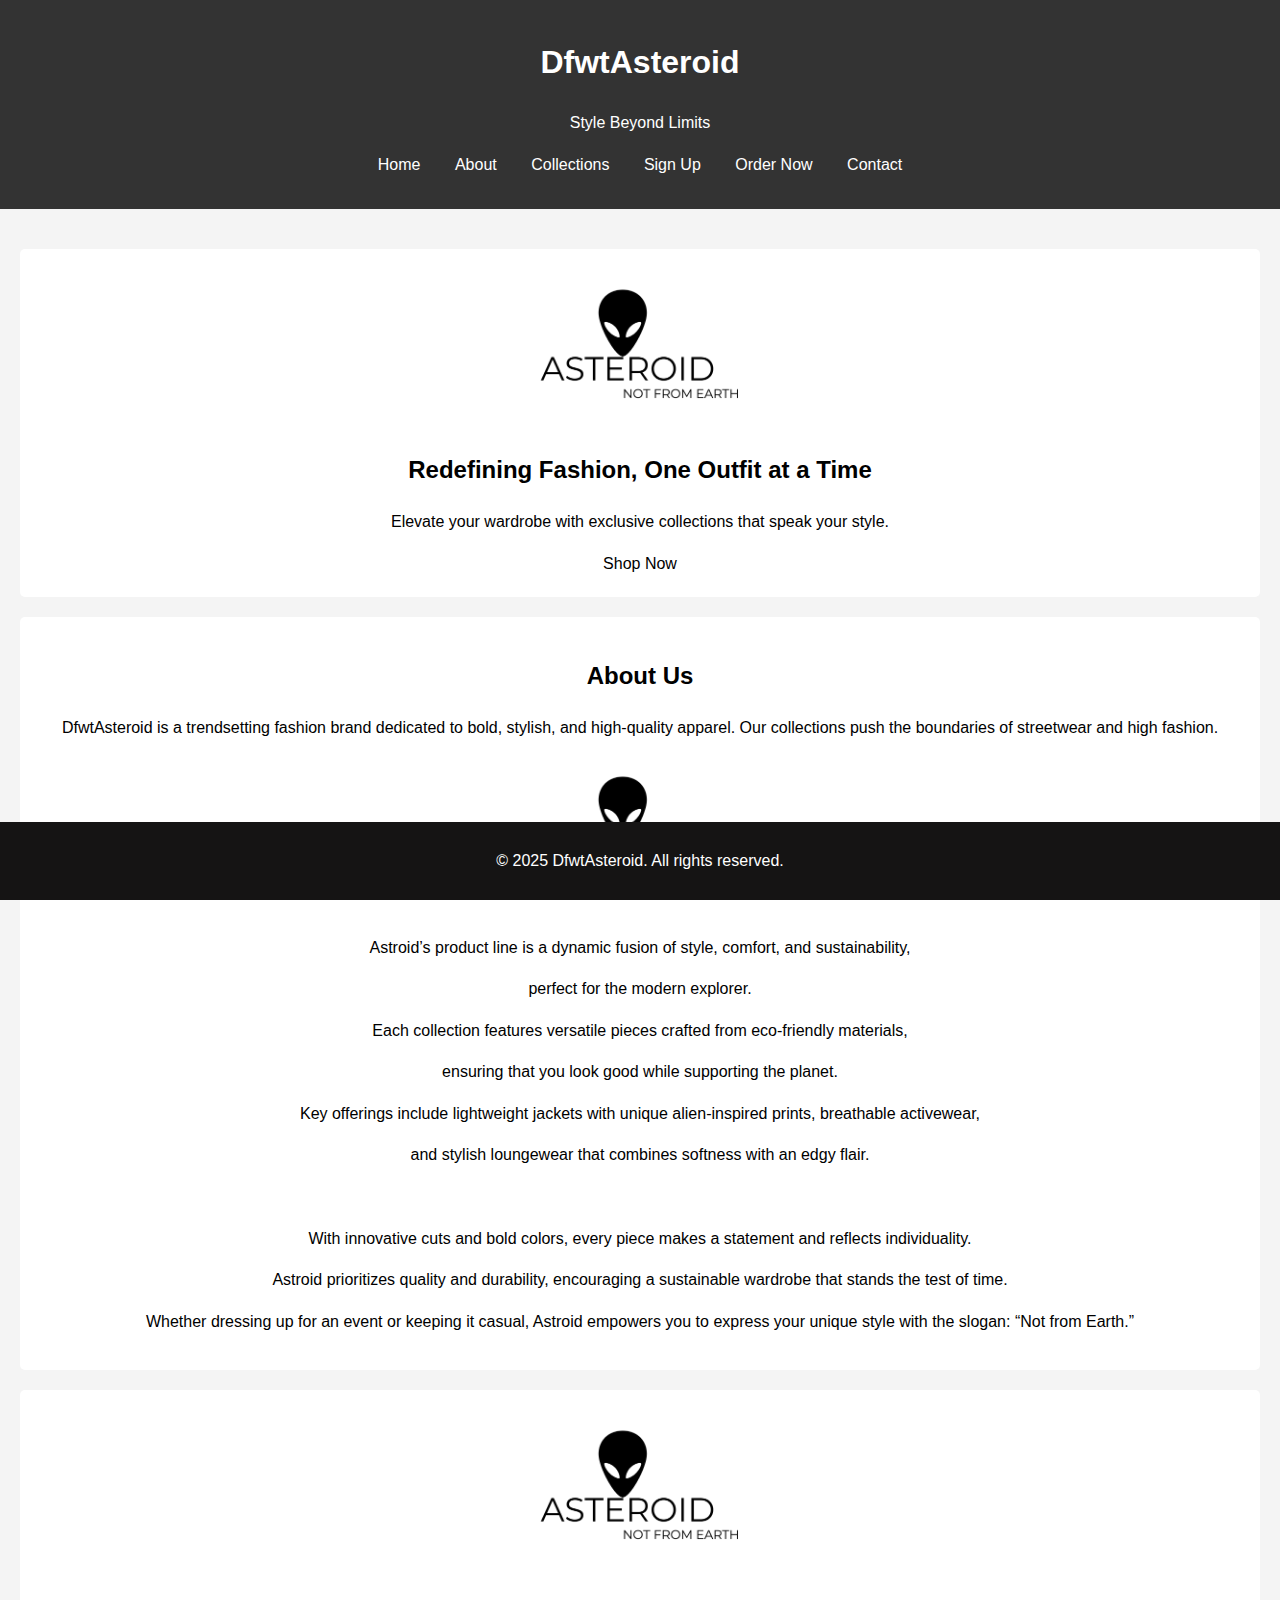
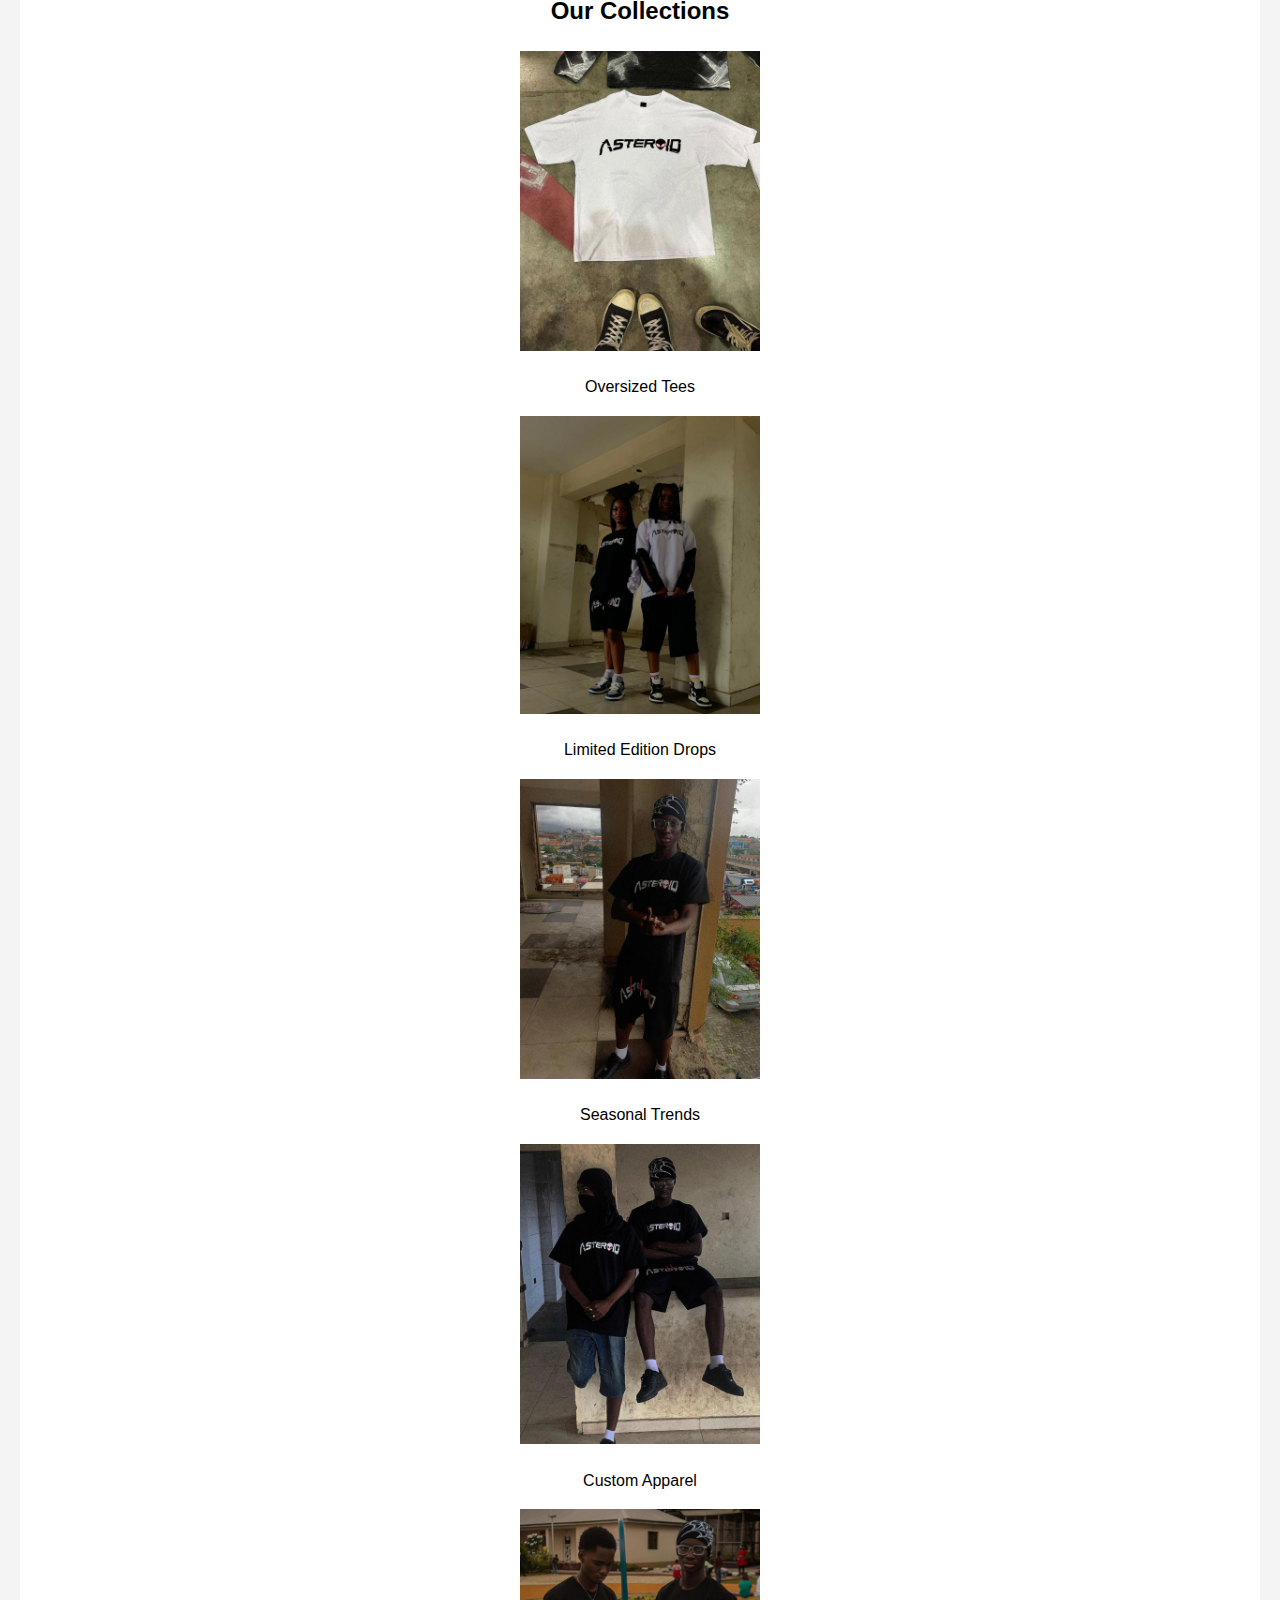
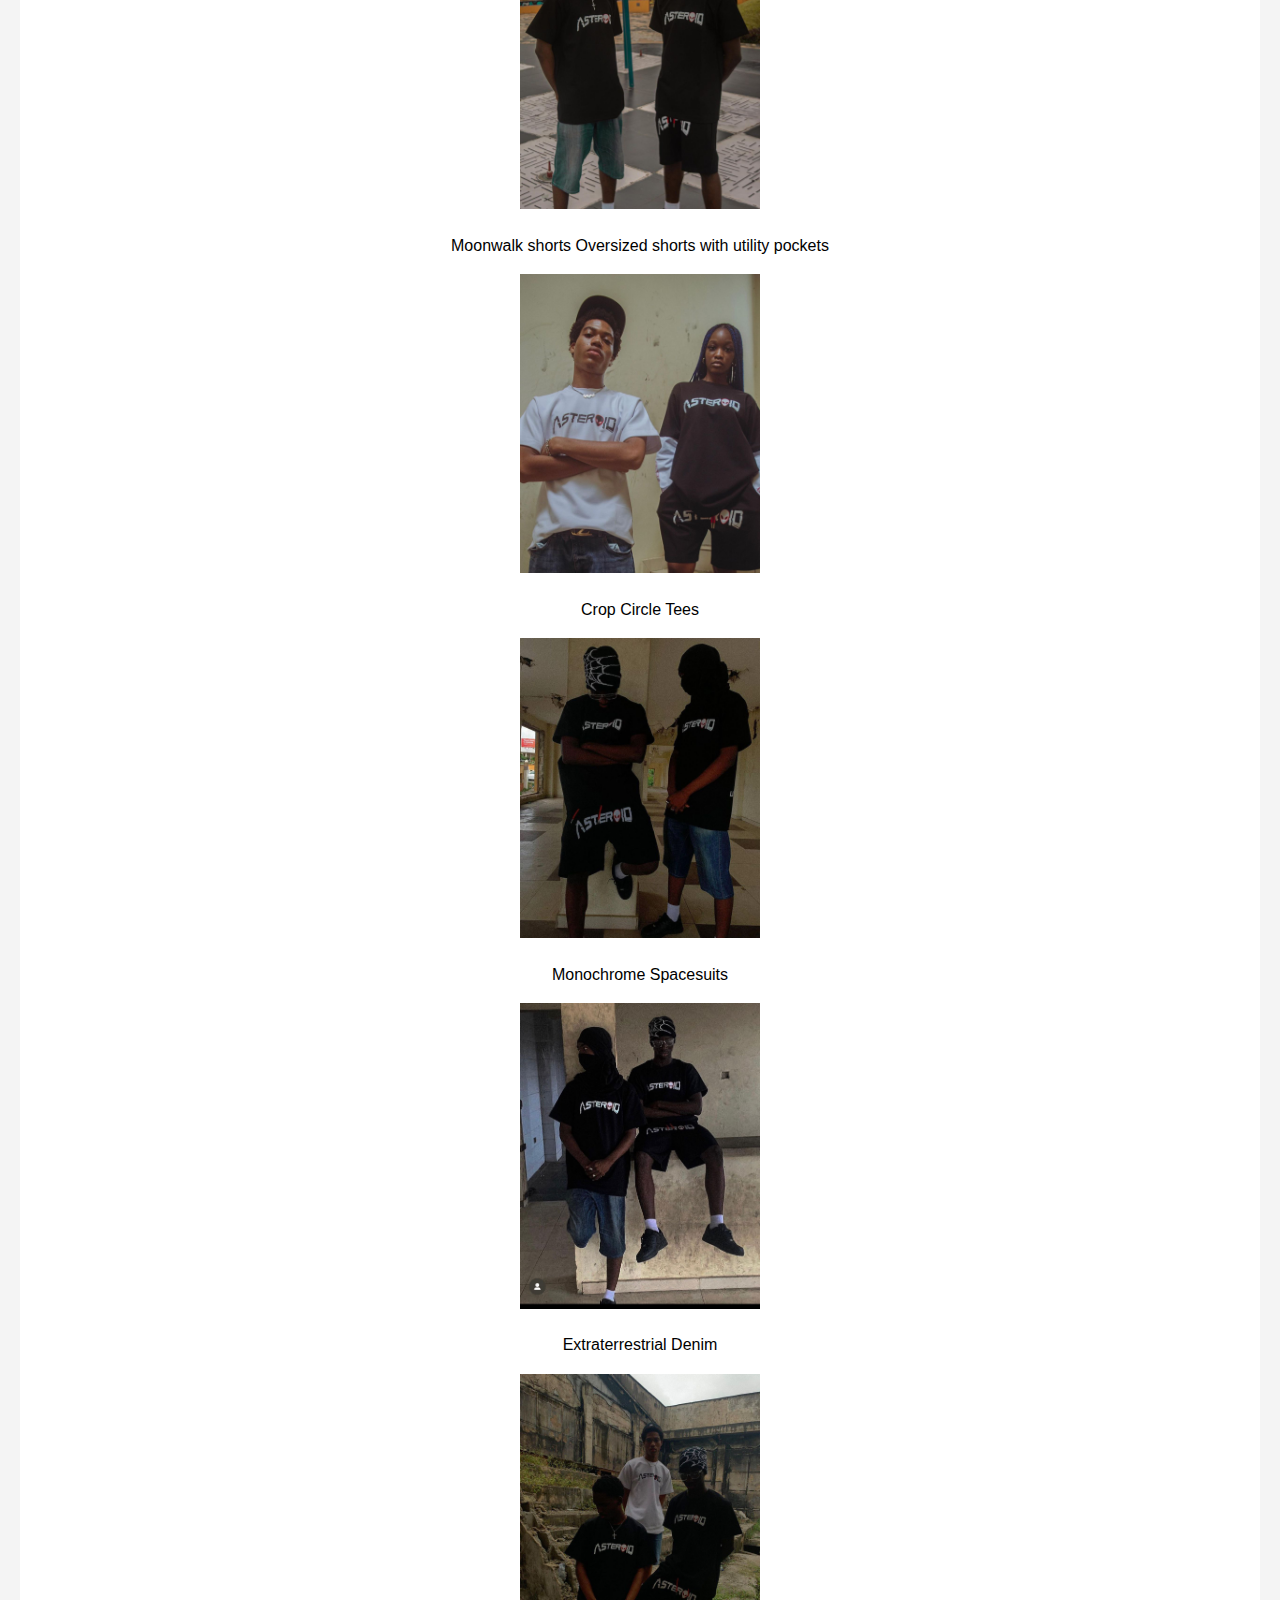
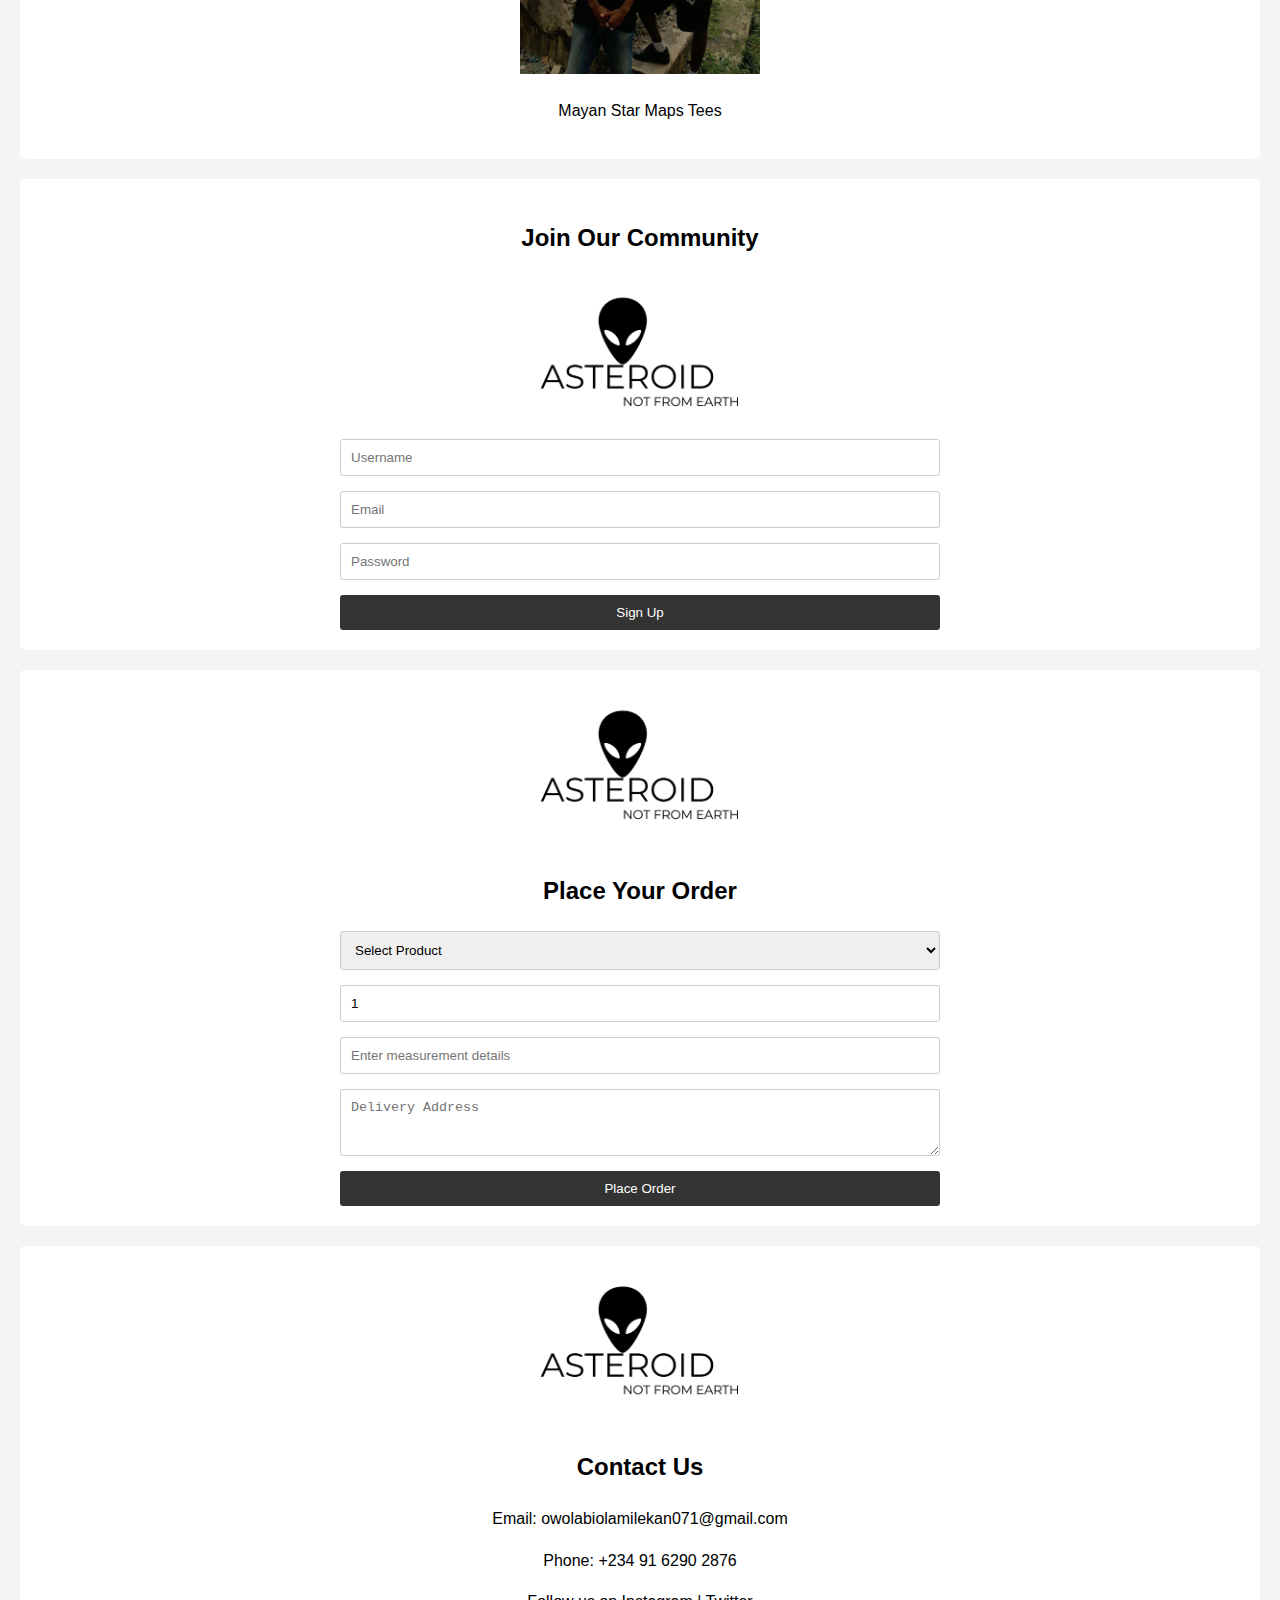
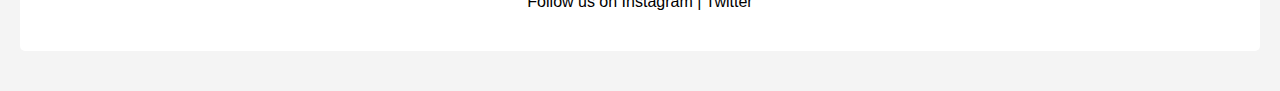
==== index.html @ 31dd9955 "added" ====
<!DOCTYPE html>
<html lang="en">
<head>
    <meta charset="UTF-8">
    <meta name="viewport" content="width=device-width, initial-scale=1.0">
    <title>DfwtAsteroid - Redefining Fashion</title>
    <link rel="stylesheet" type="text/css" href="./dfwtAsteriod.css">
    <link href="https://fonts.googleapis.com/css2?family=Poppins:wght@300;400;600&display=swap" rel="stylesheet">
</head>
<body>
    <header>
        <h1>DfwtAsteroid</h1>
        <p>Style Beyond Limits</p>
        <nav>
            <ul>
                <li><a href="home">Home</a></li>
                <li><a href="#about">About</a></li>
                <li><a href="#collections">Collections</a></li>
                <li><a href="#signup">Sign Up</a></li>
                <li><a href="#order">Order Now</a></li>
                <li><a href="#contact">Contact</a></li>
            </ul>
        </nav>
    </header>

    <main>
        <section id="home">
            <img class="cover" src="dfwtAsteriod.png">
            <h2>Redefining Fashion, One Outfit at a Time</h2>
            <p>Elevate your wardrobe with exclusive collections that speak your style.</p>
            <a href="#order">Shop Now</a>
        </section>

        <section id="about">
            <h2>About Us</h2>
            <p>DfwtAsteroid is a trendsetting fashion brand dedicated to bold, stylish, and high-quality apparel. Our collections push the boundaries of streetwear and high fashion.</p>
            <img class="cover" src="dfwtAsteriod.png">
            <p>Astroid’s product line is a dynamic fusion of style, comfort, and sustainability,</p>
            <p>perfect for the modern explorer.</p>
            <p>Each collection features versatile pieces crafted from eco-friendly materials,</p>
            <P>ensuring that you look good while supporting the planet.</P>
            <P>Key offerings include lightweight jackets with unique alien-inspired prints, breathable activewear,</P> 
            <P>and stylish loungewear that combines softness with an edgy flair.</P><br>
       
         
            <p>With innovative cuts and bold colors, every piece makes a statement and reflects individuality.</p>
            <p>Astroid prioritizes quality and durability, encouraging a sustainable wardrobe that stands the test of time.</p>
            <p>Whether dressing up for an event or keeping it casual, Astroid empowers you to express your unique style with the slogan: “Not from Earth.”</p> 
    
        </section>

        <section id="collections">
            <img class="cover" src="dfwtAsteriod.png">
            <h2>Our Collections</h2>
            <div class="collection-grid">
                <div class="collection-item">
                    <div class="box zone"><img class="cover" src="25643d91-6052-4846-be35-78f0796b6fc8.JPG"></div>
                    <p>Oversized Tees </p>
                </div>
                <div class="collection-item">
                    <div class="box zone"><img class="cover" src="0857921b-0442-414e-8800-16694c2b9e6f.JPG"></div>
                    <p>Limited Edition Drops</p>
                </div>
                <div class="collection-item">
                    <div class="box zone"><img class="cover" src="26a9cc8d-a16e-432f-9b1d-88c5e2c09f01.JPG"></div>
                    <p>Seasonal Trends</p>
                </div>
                <div class="collection-item">
                    <div class="box zone"><img class="cover" src="50f884ae-071f-4d70-b508-080173c036b1.JPG"></div>
                    <p>Custom Apparel</p>
                </div>
                <div class="collection-item">
                    <div class="box zone"><img class="cover" src="8d8a9ef6-1f65-4fbd-a37b-1049ce895b37.JPG"></div>
                    <p>Moonwalk shorts Oversized shorts with utility pockets</p>
                </div>
                <div class="collection-item">
                    <div class="box zone"><img class="cover" src="cce57887-d5af-4193-af62-d663ab194ca4.JPG"></div>
                    <p>Crop Circle Tees</p>
                </div>
                <div class="collection-item"></div>
                    <div class="box zone"><img class="cover" src="df4abf6c-7fe8-4bbc-8069-8ecdd57159bd.JPG"></div>
                    <p>Monochrome Spacesuits</p>
                    <div class="collection-item">
                        <div class="box zone"><img class="cover" src="d29f02d6-a040-4ac2-acc3-c2f28395c1ee.JPG"></div>
                        <p>Extraterrestrial Denim</p>
                    </div>
                    <div class="collection-item">
                        <div class="box zone"><img class="cover" src="PHOTO-2024-10-22-14-24-02 3.jpg"></div>
                        <p>Mayan Star Maps Tees </p>
                    </div>
                </div>
            </div>
        </section>

        <section id="signup">
            <h2>Join Our Community</h2>
            <img class="cover" src="dfwtAsteriod.png">
            <form id="signup-form">
                <input type="text" id="username" name="username" placeholder="Username" required> 
                <input type="email" id="email" name="email" placeholder="Email" required> 
                <input type="password" id="password" name="password" placeholder="Password" required>
                <button type="submit">Sign Up</button>
            </form>
        </section>

        <section id="order">
            <img class="cover" src="dfwtAsteriod.png">
            <h2>Place Your Order</h2>
            <form id="order-form">
                <select id="product" name="product">
                    <option value="">Select Product</option>
                    <option value="product1">oversized tee👽</option>
                    <option value="product2">baggy👽</option>
                    <option value="product3">Joggers👽</option>
                    <option value="product4">👽shorts</option>
                    <option value="product5">crop top👽</option>
                </select>
       
                <input type="number" id="quantity" name="quantity" min="1" value="1" required placeholder="Quantity">
                <input type="text" id="measurement" name="measurement" placeholder="Enter measurement details" required>
                <textarea id="address" name="address" rows="3" placeholder="Delivery Address" required></textarea>
                <button type="submit">Place Order</button>
            </form>
        </section>

        <section id="contact">
            <img class="cover" src="dfwtAsteriod.png">
            <h2>Contact Us</h2>
            <p>Email: <a href="mailto:owolabiolamilekan071@gmail.com">owolabiolamilekan071@gmail.com</a></p>
            <p>Phone: +234 91 6290 2876</p>
            <p>Follow us on <a href="#">Instagram</a> | <a href="#">Twitter</a></p>
        </section>
    </main>

    <footer>
        <p>&copy; 2025 DfwtAsteroid. All rights reserved.</p>
    </footer>

    <script src="dfwt.js"></script>
</body>
</html>
---- dfwtAsteriod.css ----
body {
    font-family: Arial, sans-serif;
    margin: 0;
    padding: 0;
    line-height: 1.6;
    background-color: #f4f4f4;
    text-align: center;
}
header {
    background: #333;
    color: white;
    padding: 1rem;
    text-align: center;
}
nav ul {
    list-style: none;
    padding: 0;
}
nav ul li {
    display: inline;
    margin: 0 15px;
}
nav ul li a {
    color: white;
    text-decoration: none;
}
main {
    padding: 20px;
}
section {
    margin-bottom: 20px;
}
footer {
    background: #151414;
    color: white;
    padding: 10px;
    position: fixed;
    width: 100%;
    bottom: 0;
}

a {
    text-decoration: none;
    color: black;
}

a:hover {
    color: #a60606d6;
}




.cover{
    width: 15rem;
}


 *{
    box-sizing: border-box;
}

section {
    margin: 20px 0;
    padding: 20px;
    background: #fff;
    border-radius: 5px;
}


form {
    max-width: 600px;
    margin: 0 auto;
    display: flex;
    flex-direction: column;
}

form label {
    margin-bottom: 5px;
    font-weight: bold;
}


form input,
form select,
form textarea {
    padding: 10px;
    margin-bottom: 15px;
    border: 1px solid #ccc;
    border-radius: 3px;
}


form button {
    padding: 10px;
    background: #333;
    color: #fff;
    border: none;
    border-radius: 3px;
    cursor: pointer;
}


form button:hover {
    background: #555;
}



@media (max-width: 600px) {
    nav ul li {
        display: block;
        margin: 10px 0;
    }

  General Styles
/* body {
    font-family: 'Poppins', sans-serif;
    margin: 0;
    padding: 0;
    line-height: 1.8;
    background-color: #f8f9fa;
    color: #333;
    text-align: center;
}


header {
    background: #1f3a93;
    color: white;
    padding: 1.5rem;
    text-align: center;
    font-size: 1.5rem;
    font-weight: bold;
    letter-spacing: 1px;
}


nav ul {
    list-style: none;
    padding: 0;
    margin: 10px 0;
}

nav ul li {
    display: inline;
    margin: 0 20px;
}

nav ul li a {
    color: white;
    text-decoration: none;
    font-size: 1.1rem;
    font-weight: 500;
    transition: color 0.3s ease-in-out;
}

nav ul li a:hover {
    color: #df181e;
}


main {
    padding: 30px;
    max-width: 900px;
    margin: auto;
}


section {
    margin-bottom: 30px;
    padding: 25px;
    background: white;
    border-radius: 10px;
    box-shadow: 0 4px 10px rgba(0, 0, 0, 0.1);
}


footer {
    background: #151414;
    color: white;
    padding: 15px;
    position: fixed;
    width: 100%;
    bottom: 0;
    font-size: 0.9rem;
}


a {
    text-decoration: none;
    color: #1f3a93;
    transition: color 0.3s ease-in-out;
}

a:hover {
    color: #f1c40f;
}


.cover {
    width: 100%;
    max-width: 15rem;
    border-radius: 5px;
}


form {
    max-width: 600px;
    margin: 0 auto;
    display: flex;
    flex-direction: column;
    background: white;
    padding: 20px;
    border-radius: 10px;
    box-shadow: 0 4px 10px rgba(0, 0, 0, 0.1);
}

form label {
    margin-bottom: 8px;
    font-weight: bold;
    color: #555;
}

form input,
form select,
form textarea {
    padding: 12px;
    margin-bottom: 15px;
    border: 1px solid #ddd;
    border-radius: 5px;
    font-size: 1rem;
    transition: all 0.3s ease-in-out;
}

form input:focus,
form select:focus,
form textarea:focus {
    border-color: #1f3a93;
    box-shadow: 0 0 5px rgba(31, 58, 147, 0.3);
}

form button {
    padding: 12px;
    background: #1f3a93;
    color: white;
    border: none;
    border-radius: 5px;
    cursor: pointer;
    font-size: 1.1rem;
    transition: background 0.3s ease-in-out;
}

form button:hover {
    background: #f1c40f;
}


@media (max-width: 768px) {
    nav ul {
        display: flex;
        flex-direction: column;
        padding: 0;
    }

    nav ul li {
        display: block;
        margin: 10px 0;
    }

    main {
        padding: 20px;
    }

    form {
        width: 90%;
    }
}
  */
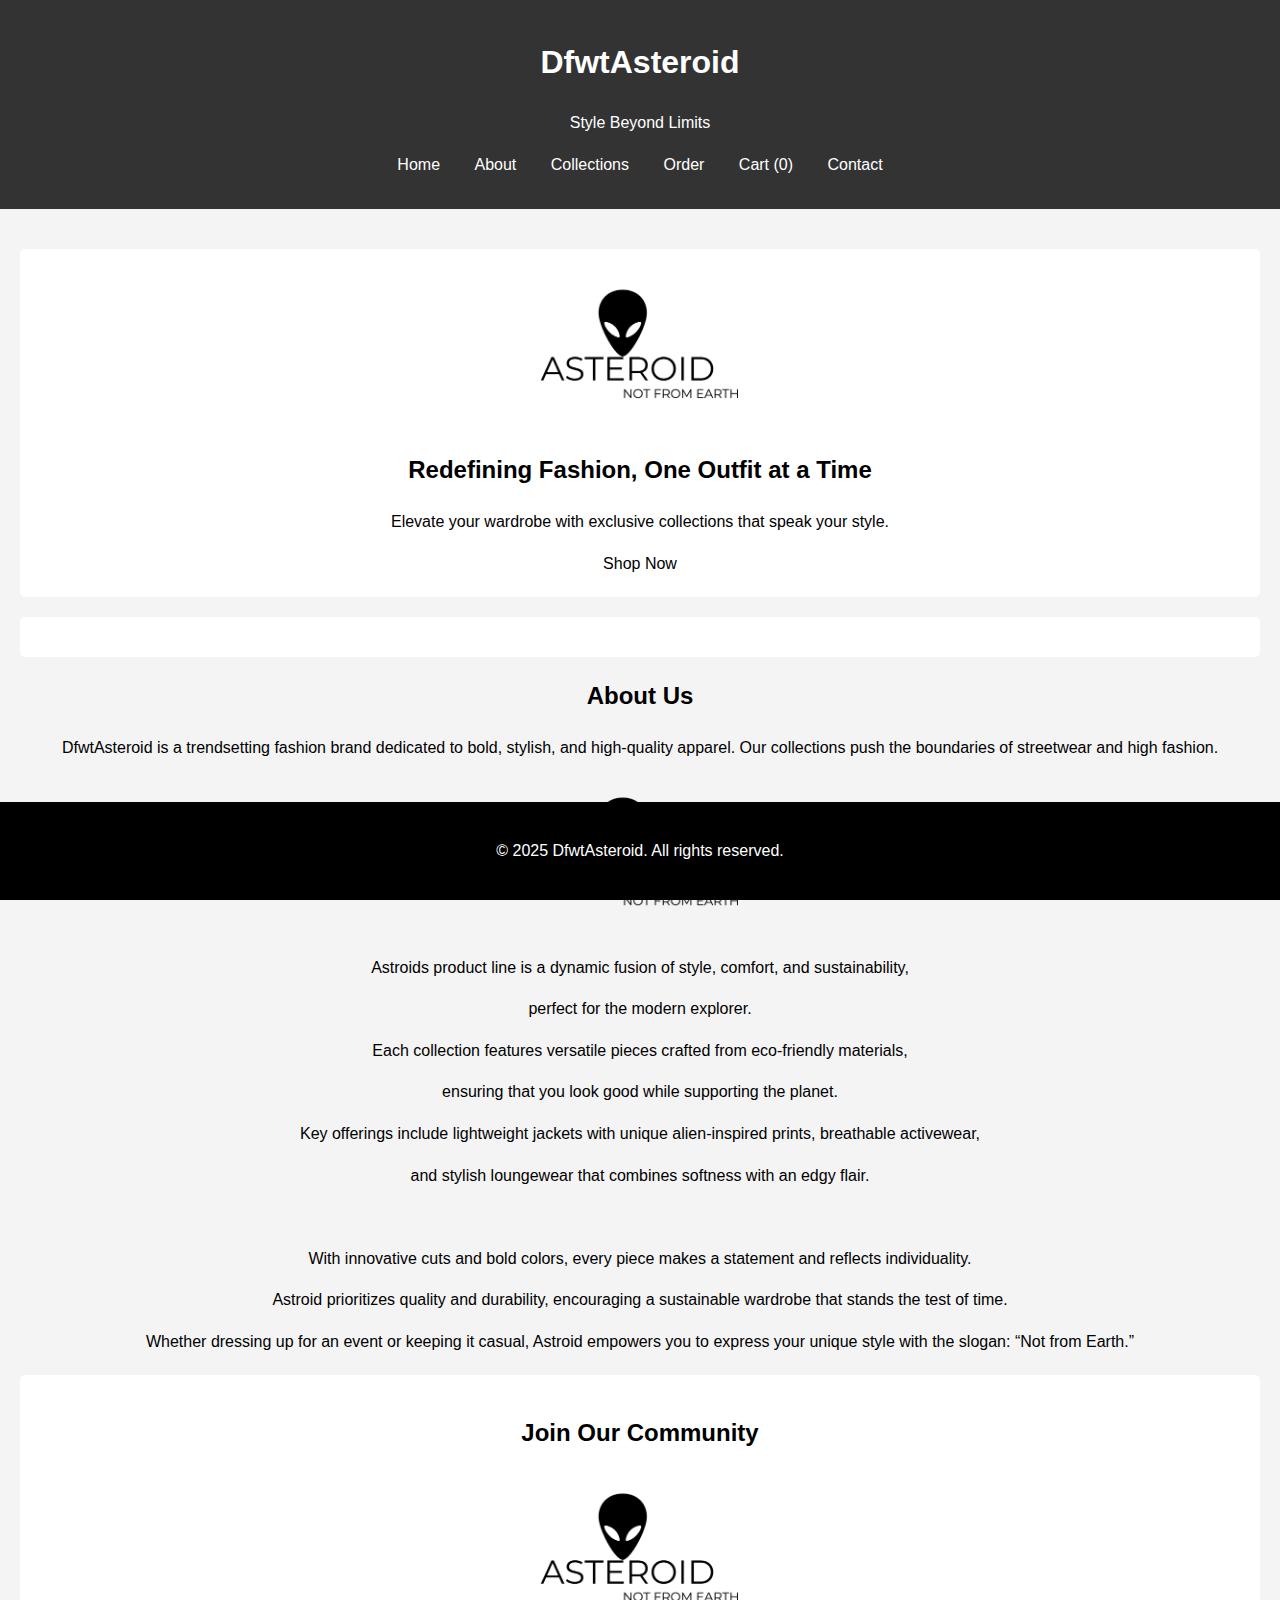
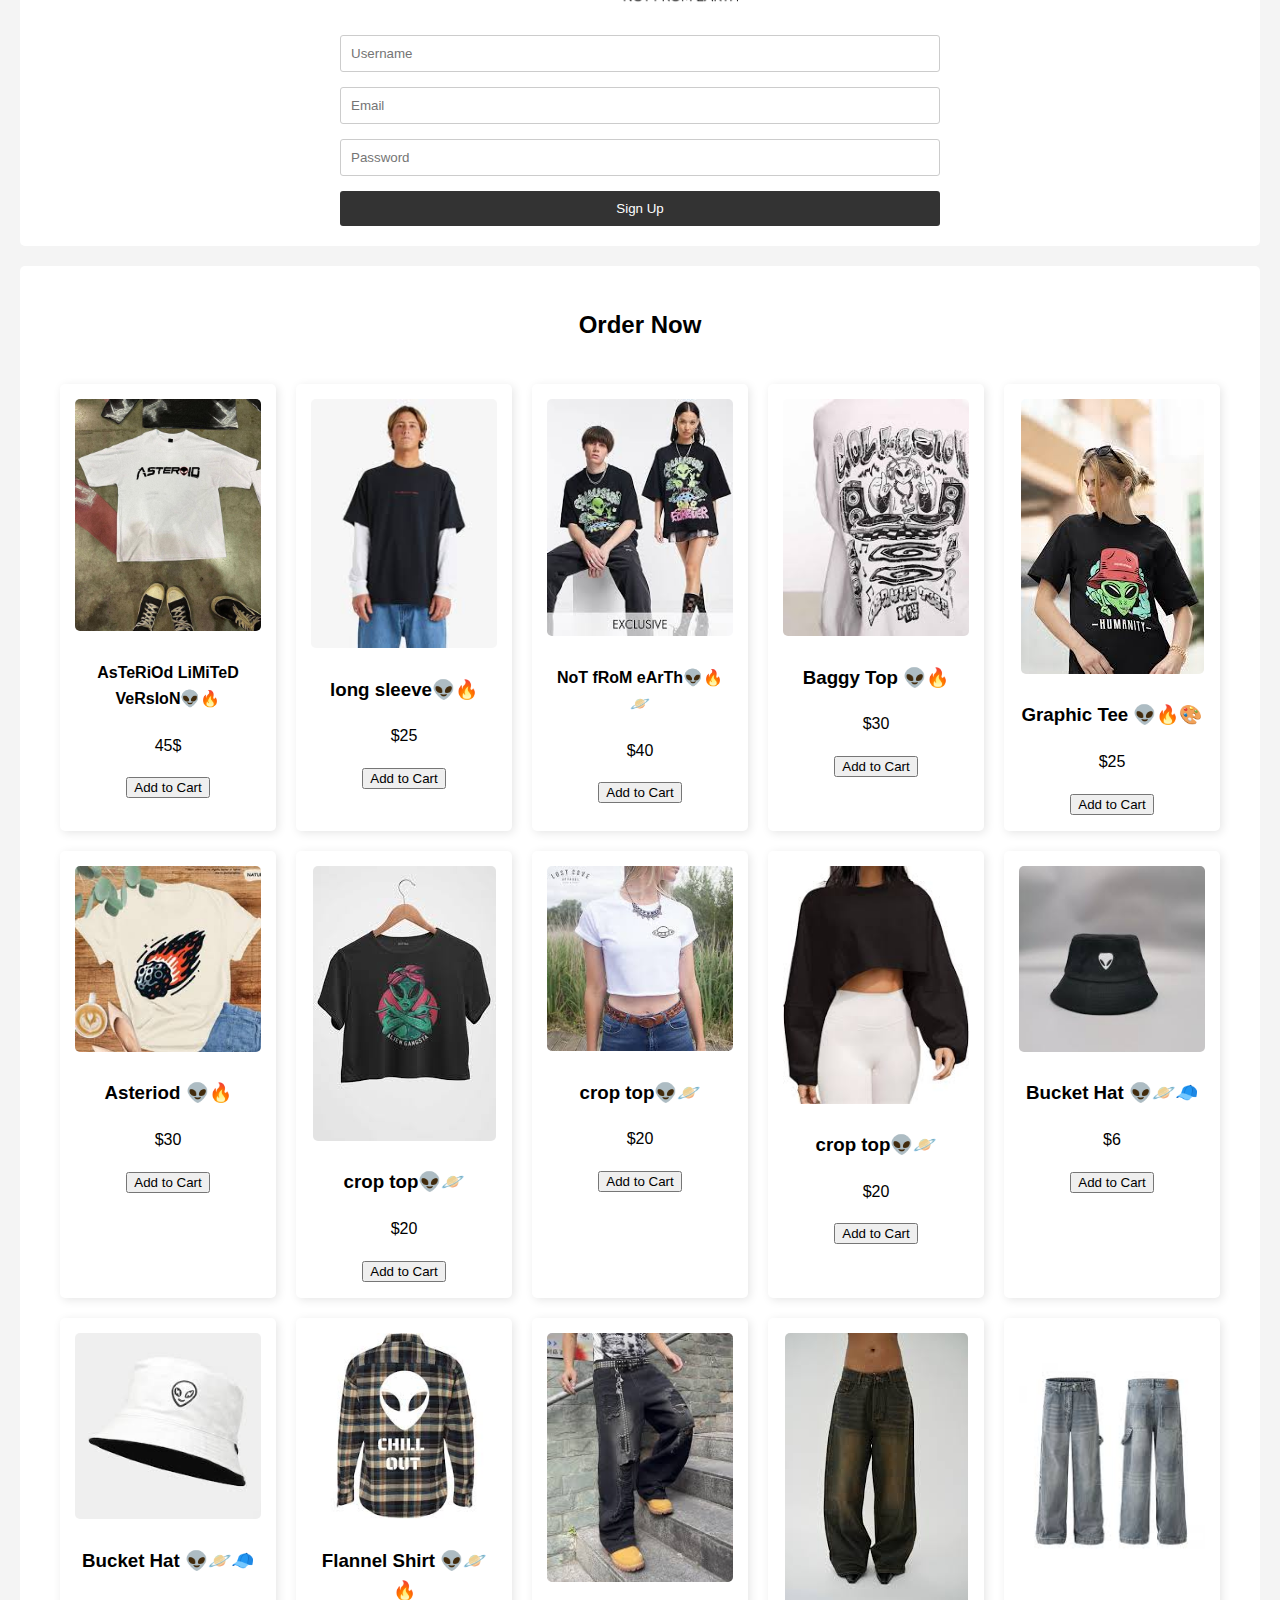
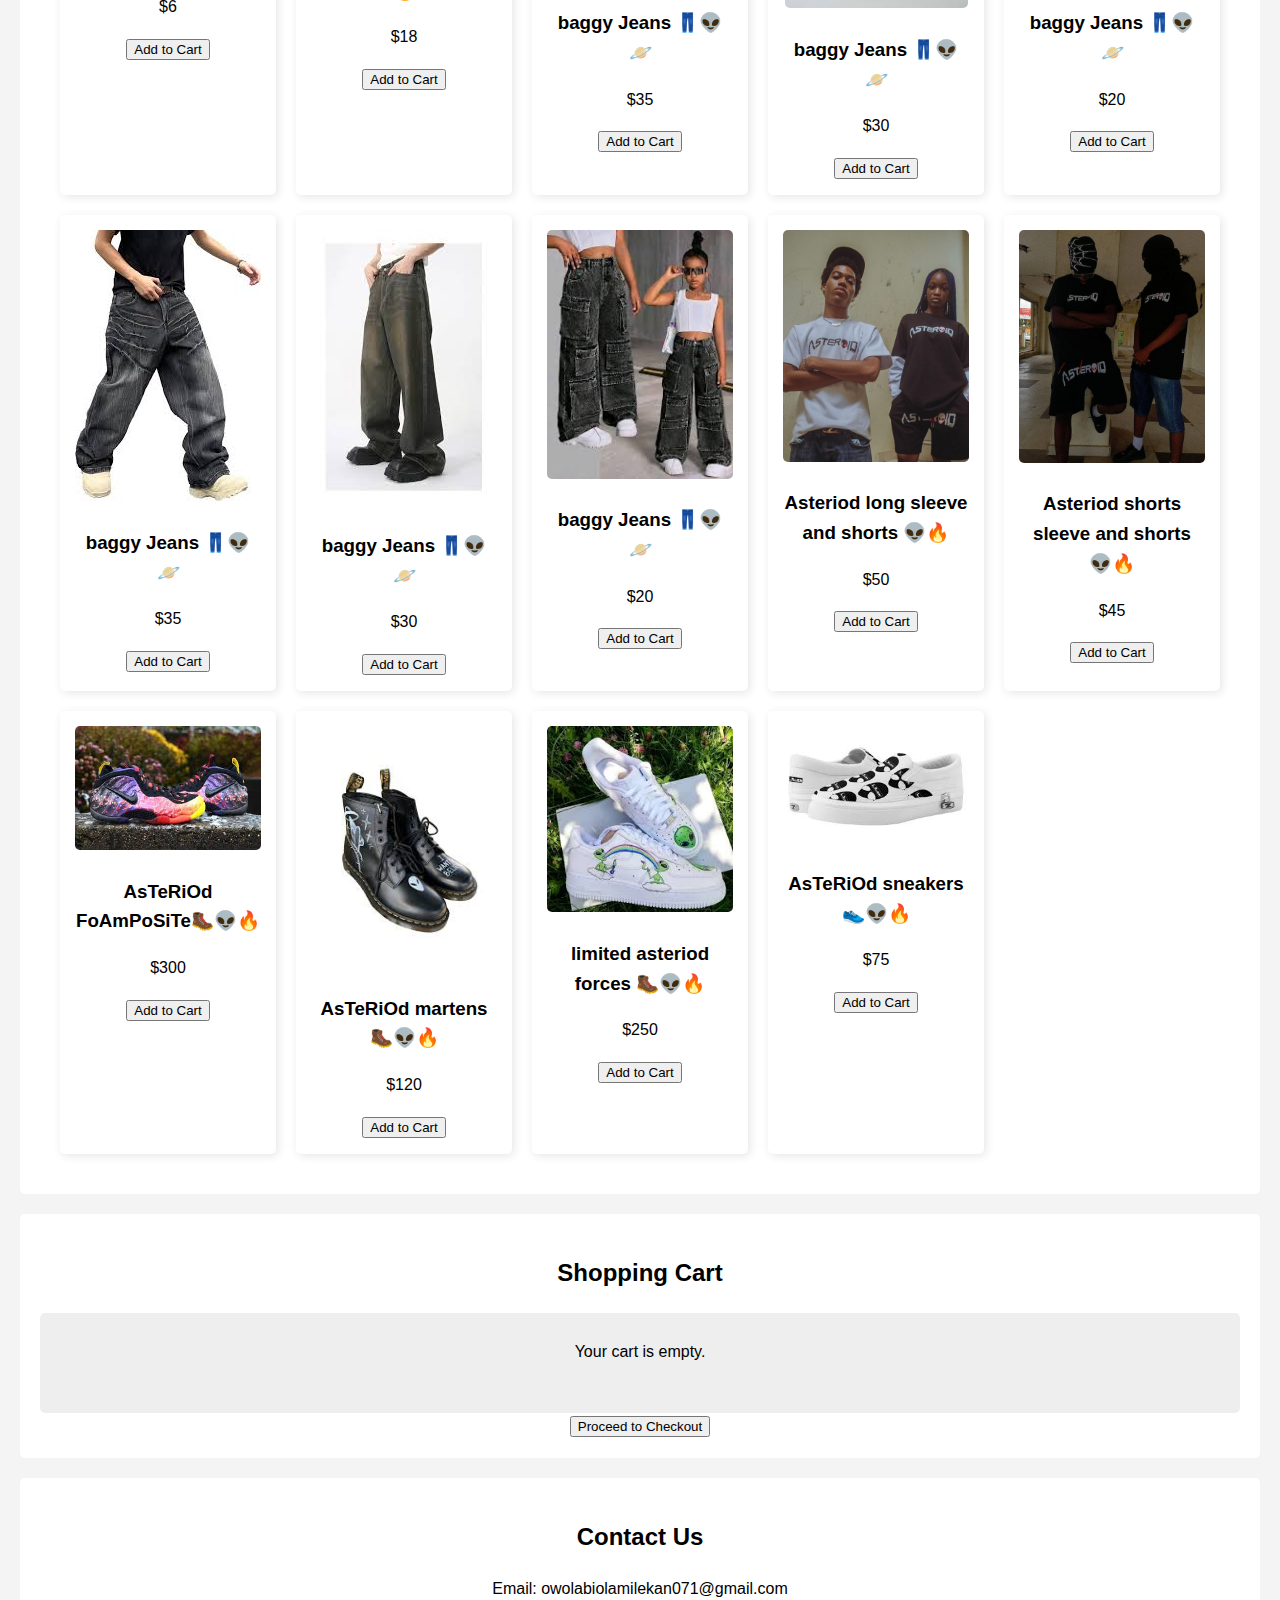
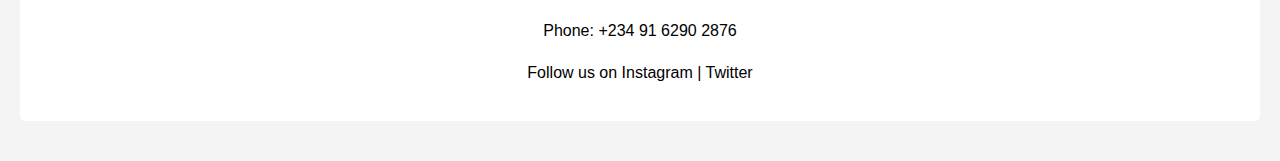
==== commit 6d8c95ff: "tried and make the possible best i can make on this project add to make lot of change googled alot a" ====
--- a/index.html
+++ b/index.html
@@ -14,11 +14,11 @@
         <p>Style Beyond Limits</p>
         <nav>
             <ul>
-                <li><a href="home">Home</a></li>
+                <li><a href="#home">Home</a></li>
                 <li><a href="#about">About</a></li>
                 <li><a href="#collections">Collections</a></li>
-                <li><a href="#signup">Sign Up</a></li>
-                <li><a href="#order">Order Now</a></li>
+                <li><a href="#Order">Order</a></li>
+                <li><a href="#cart-section">Cart (<span id="cart-count">0</span>)</a></li>
                 <li><a href="#contact">Contact</a></li>
             </ul>
         </nav>
@@ -29,68 +29,24 @@
             <img class="cover" src="dfwtAsteriod.png">
             <h2>Redefining Fashion, One Outfit at a Time</h2>
             <p>Elevate your wardrobe with exclusive collections that speak your style.</p>
-            <a href="#order">Shop Now</a>
-        </section>
-
-        <section id="about">
+            <a href="#Order">Shop Now</a>
+        </section>
+
+        <section id="about"></section>
             <h2>About Us</h2>
             <p>DfwtAsteroid is a trendsetting fashion brand dedicated to bold, stylish, and high-quality apparel. Our collections push the boundaries of streetwear and high fashion.</p>
             <img class="cover" src="dfwtAsteriod.png">
-            <p>Astroid’s product line is a dynamic fusion of style, comfort, and sustainability,</p>
+            <p>Astroids product line is a dynamic fusion of style, comfort, and sustainability,</p>
             <p>perfect for the modern explorer.</p>
             <p>Each collection features versatile pieces crafted from eco-friendly materials,</p>
             <P>ensuring that you look good while supporting the planet.</P>
             <P>Key offerings include lightweight jackets with unique alien-inspired prints, breathable activewear,</P> 
             <P>and stylish loungewear that combines softness with an edgy flair.</P><br>
-       
          
             <p>With innovative cuts and bold colors, every piece makes a statement and reflects individuality.</p>
             <p>Astroid prioritizes quality and durability, encouraging a sustainable wardrobe that stands the test of time.</p>
             <p>Whether dressing up for an event or keeping it casual, Astroid empowers you to express your unique style with the slogan: “Not from Earth.”</p> 
     
-        </section>
-
-        <section id="collections">
-            <img class="cover" src="dfwtAsteriod.png">
-            <h2>Our Collections</h2>
-            <div class="collection-grid">
-                <div class="collection-item">
-                    <div class="box zone"><img class="cover" src="25643d91-6052-4846-be35-78f0796b6fc8.JPG"></div>
-                    <p>Oversized Tees </p>
-                </div>
-                <div class="collection-item">
-                    <div class="box zone"><img class="cover" src="0857921b-0442-414e-8800-16694c2b9e6f.JPG"></div>
-                    <p>Limited Edition Drops</p>
-                </div>
-                <div class="collection-item">
-                    <div class="box zone"><img class="cover" src="26a9cc8d-a16e-432f-9b1d-88c5e2c09f01.JPG"></div>
-                    <p>Seasonal Trends</p>
-                </div>
-                <div class="collection-item">
-                    <div class="box zone"><img class="cover" src="50f884ae-071f-4d70-b508-080173c036b1.JPG"></div>
-                    <p>Custom Apparel</p>
-                </div>
-                <div class="collection-item">
-                    <div class="box zone"><img class="cover" src="8d8a9ef6-1f65-4fbd-a37b-1049ce895b37.JPG"></div>
-                    <p>Moonwalk shorts Oversized shorts with utility pockets</p>
-                </div>
-                <div class="collection-item">
-                    <div class="box zone"><img class="cover" src="cce57887-d5af-4193-af62-d663ab194ca4.JPG"></div>
-                    <p>Crop Circle Tees</p>
-                </div>
-                <div class="collection-item"></div>
-                    <div class="box zone"><img class="cover" src="df4abf6c-7fe8-4bbc-8069-8ecdd57159bd.JPG"></div>
-                    <p>Monochrome Spacesuits</p>
-                    <div class="collection-item">
-                        <div class="box zone"><img class="cover" src="d29f02d6-a040-4ac2-acc3-c2f28395c1ee.JPG"></div>
-                        <p>Extraterrestrial Denim</p>
-                    </div>
-                    <div class="collection-item">
-                        <div class="box zone"><img class="cover" src="PHOTO-2024-10-22-14-24-02 3.jpg"></div>
-                        <p>Mayan Star Maps Tees </p>
-                    </div>
-                </div>
-            </div>
         </section>
 
         <section id="signup">
@@ -104,28 +60,203 @@
             </form>
         </section>
 
-        <section id="order">
-            <img class="cover" src="dfwtAsteriod.png">
-            <h2>Place Your Order</h2>
-            <form id="order-form">
-                <select id="product" name="product">
-                    <option value="">Select Product</option>
-                    <option value="product1">oversized tee👽</option>
-                    <option value="product2">baggy👽</option>
-                    <option value="product3">Joggers👽</option>
-                    <option value="product4">👽shorts</option>
-                    <option value="product5">crop top👽</option>
-                </select>
-       
-                <input type="number" id="quantity" name="quantity" min="1" value="1" required placeholder="Quantity">
-                <input type="text" id="measurement" name="measurement" placeholder="Enter measurement details" required>
-                <textarea id="address" name="address" rows="3" placeholder="Delivery Address" required></textarea>
-                <button type="submit">Place Order</button>
+
+        <section id="Order">
+            <h2>Order Now</h2>
+            <div class="product-grid">
+                
+                <div class="product">
+                    <img src="25643d91-6052-4846-be35-78f0796b6fc8.JPG" alt="AsTeRiOd LiMiTeD VeRsIoN">
+                    <h4>AsTeRiOd LiMiTeD VeRsIoN👽🔥</h4>
+                    <p>45$</p>
+                    <button class="add-to-cart" data-id="product3" data-name="AsTeRiOd LiMiTeD VeRsIoN👽🔥" data-price="45">Add to Cart</button>
+                </div>
+        
+                <div class="product">
+                    <img src="download (111).jpeg" alt="long sleeve">
+                    <h3>long sleeve👽🔥</h3>
+                    <p>$25</p>
+                    <button class="add-to-cart" data-id="product4" data-name="long sleeve👽🔥" data-price="25">Add to Cart</button>
+                </div>
+                
+                <div class="product">
+                    <img src="download (115).jpeg" alt="NoT fRoM eArTh">
+                    <h4>NoT fRoM eArTh👽🔥🪐</h4>
+                    <p>$40</p>
+                    <button class="add-to-cart" data-id="product5" data-name="NoT fRoM eArTh👽🔥🪐" data-price="60">Add to Cart</button>
+                </div>
+        
+                <div class="product">
+                    <img src="download (113).jpeg" alt="Baggy Top">
+                    <h3>Baggy Top 👽🔥</h3>
+                    <p>$30</p>
+                    <button class="add-to-cart" data-id="product6" data-name="Baggy Top 👽🔥" data-price="30">Add to Cart</button>
+                </div>
+        
+                <div class="product">
+                    <img src="download (116).jpeg" alt="Graphic Tee">
+                    <h3>Graphic Tee 👽🔥🎨</h3>
+                    <p>$25</p>
+                    <button class="add-to-cart" data-id="product7" data-name="Graphic Tee 👽🔥🎨" data-price="25">Add to Cart</button>
+                </div>
+        
+                <div class="product">
+                    <img src="download (112).jpeg" alt="Asteriod">
+                    <h3>Asteriod 👽🔥</h3>
+                    <p>$30</p>
+                    <button class="add-to-cart" data-id="product8" data-name="Asteriod 👽🔥" data-price="30">Add to Cart</button>
+                </div>
+        
+                <div class="product">
+                    <img src="download (921).jpeg" alt="crop top">
+                    <h3>crop top👽🪐</h3>
+                    <p>$20</p>
+                    <button class="add-to-cart" data-id="product9" data-name="crop top👽🪐" data-price="20">Add to Cart</button>
+                </div>
+
+                <div class="product">
+                    <img src="download (400).jpeg" alt="crop top">
+                    <h3>crop top👽🪐 </h3>
+                    <p>$20</p>
+                    <button class="add-to-cart" data-id="product12" data-name="crop top👽🪐 " data-price="20">Add to Cart</button>
+                </div>
+
+                <div class="product">
+                    <img src="images (3).jpeg" alt="crop top">
+                    <h3>crop top👽🪐 </h3>
+                    <p>$20</p>
+                    <button class="add-to-cart" data-id="product12" data-name="crop top👽🪐 " data-price="20">Add to Cart</button>
+                </div>
+
+                <div class="product">
+                    <img src="download (419).jpeg" alt="Bucket Hat">
+                    <h3>Bucket Hat 👽🪐🧢</h3>
+                    <p>$6</p>
+                    <button class="add-to-cart" data-id="product12" data-name="Bucket Hat 👽🪐🧢" data-price="6">Add to Cart</button>
+                </div>
+
+                <div class="product">
+                    <img src="download (420).jpeg" alt="Bucket Hat">
+                    <h3>Bucket Hat 👽🪐🧢</h3>
+                    <p>$6</p>
+                    <button class="add-to-cart" data-id="product12" data-name="Bucket Hat 👽🪐🧢" data-price="6">Add to Cart</button>
+                </div>
+        
+                
+                <div class="product">
+                    <img src="download (911).jpeg" alt="Flannel Shirt">
+                    <h3>Flannel Shirt 👽🪐🔥</h3>
+                    <p>$18</p>
+                    <button class="add-to-cart" data-id="product10" data-name="Flannel Shirt 👽🪐🔥" data-price="18">Add to Cart</button>
+                </div>
+        
+                <div class="product">
+                    <img src="download114.jpeg" alt="baggy Jeans">
+                    <h3>baggy Jeans 👖👽🪐</h3>
+                    <p>$35</p>
+                    <button class="add-to-cart" data-id="product11" data-name="baggy Jeans 👖👽🪐" data-price="35">Add to Cart</button>
+                </div>
+
+                
+                <div class="product">
+                    <img src="download (5).jpeg" alt="baggy Jeans">
+                    <h3>baggy Jeans 👖👽🪐</h3>
+                    <p>$30</p>
+                    <button class="add-to-cart" data-id="product12" data-name="baggy Jeans 👖👽🪐" data-price="30">Add to Cart</button>
+                </div>
+
+                <div class="product">
+                    <img src="download (6).jpeg" alt="baggy Jeans">
+                    <h3>baggy Jeans 👖👽🪐</h3>
+                    <p>$20</p>
+                    <button class="add-to-cart" data-id="product12" data-name="baggy Jeans 👖👽🪐" data-price="20">Add to Cart</button>
+                </div>
+
+                <div class="product">
+                    <img src="images (4).jpeg" alt="baggy Jeans">
+                    <h3>baggy Jeans 👖👽🪐</h3>
+                    <p>$35</p>
+                    <button class="add-to-cart" data-id="product12" data-name="baggy Jeans 👖👽🪐" data-price="35">Add to Cart</button>
+                </div>
+
+                <div class="product">
+                    <img src="images (5).jpeg" alt="baggy Jeans">
+                    <h3>baggy Jeans 👖👽🪐</h3>
+                    <p>$30</p>
+                    <button class="add-to-cart" data-id="product12" data-name="baggy Jeans 👖👽🪐" data-price="30">Add to Cart</button>
+                </div>
+
+                <div class="product">
+                    <img src="images (1).jpeg" alt="baggy Jeans">
+                    <h3>baggy Jeans 👖👽🪐</h3>
+                    <p>$20</p>
+                    <button class="add-to-cart" data-id="product12" data-name="baggy Jeans 👖👽🪐" data-price="20">Add to Cart</button>
+                </div>
+
+                <div class="product">
+                    <img src="cce57887-d5af-4193-af62-d663ab194ca4.JPG" alt="Asteriod long sleeve and shorts">
+                    <h3>Asteriod long sleeve and shorts 👽🔥</h3>
+                    <p>$50</p>
+                    <button class="add-to-cart" data-id="product12" data-name="Asteriod long sleeve and shorts 👽🔥" data-price="50">Add to Cart</button>
+                </div>
+
+                <div class="product">
+                    <img src="df4abf6c-7fe8-4bbc-8069-8ecdd57159bd.JPG" alt="Asteriod shorts sleeve and shorts">
+                    <h3>Asteriod shorts sleeve and shorts 👽🔥</h3>
+                    <p>$45</p>
+                    <button class="add-to-cart" data-id="product12" data-name="Asteriod shorts sleeve and shorts 👽🔥" data-price="45">Add to Cart</button>
+                </div>
+
+                <div class="product">
+                    <img src="asteriod foamposite(9).jpeg" alt="AsTeRiOd FoAmPoSiTe">
+                    <h3>AsTeRiOd FoAmPoSiTe🥾👽🔥</h3>
+                    <p>$300</p>
+                    <button class="add-to-cart" data-id="product12" data-name="AsTeRiOd FoAmPoSiTe🥾👽🔥" data-price="300">Add to Cart</button>
+                </div>
+
+                <div class="product">
+                    <img src="download (iiii).jpeg" alt="AsTeRiOd martens">
+                    <h3>AsTeRiOd martens 🥾👽🔥</h3>
+                    <p>$120</p>
+                    <button class="add-to-cart" data-id="product12" data-name="AsTeRiOd martens 🥾👽🔥" data-price="120">Add to Cart</button>
+                </div>
+
+                <div class="product">
+                    <img src="download (ast).jpeg" alt="limited asteriod forces">
+                    <h3>limited asteriod forces 🥾👽🔥 </h3>
+                    <p>$250</p>
+                    <button class="add-to-cart" data-id="product12" data-name="limited asteriod forces 🥾👽🔥 " data-price="250">Add to Cart</button>
+                </div>
+
+                <div class="product">
+                    <img src="download (as).jpeg" alt="Bucket Hat">
+                    <h3>AsTeRiOd sneakers 👟👽🔥</h3>
+                    <p>$75</p>
+                    <button class="add-to-cart" data-id="product12" data-name="Bucket Hat 🧢" data-price="75">Add to Cart</button>
+                </div> 
+            </div>
+        </section>
+        
+        </section>
+        <section id="cart-section">
+            <h2>Shopping Cart</h2>
+            <div id="cart-items"></div>
+            <button id="checkout-btn">Proceed to Checkout</button>
+        </section>
+        
+        <section id="delivery-section" style="display: none;">
+            <h2>Delivery Details</h2>
+            <form id="delivery-form">
+                <input type="text" id="full-name" placeholder="Full Name" required>
+                <input type="text" id="address" placeholder="Delivery Address" required>
+                <input type="tel" id="phone" placeholder="Phone Number" required>
+                <textarea id="instructions" placeholder="Special Instructions"></textarea>
+                <button type="submit">Confirm Delivery</button>
             </form>
-        </section>
-
+            <div id="delivery-message"></div>
+        </section>
+        
         <section id="contact">
-            <img class="cover" src="dfwtAsteriod.png">
             <h2>Contact Us</h2>
             <p>Email: <a href="mailto:owolabiolamilekan071@gmail.com">owolabiolamilekan071@gmail.com</a></p>
             <p>Phone: +234 91 6290 2876</p>
@@ -140,4 +271,3 @@
     <script src="dfwt.js"></script>
 </body>
 </html>
-
--- a/dfwtAsteriod.css
+++ b/dfwtAsteriod.css
@@ -1,4 +1,4 @@
-body {
+ body {
     font-family: Arial, sans-serif;
     margin: 0;
     padding: 0;
@@ -105,6 +105,12 @@
     background: #555;
 }
 
+#cart {
+    padding: 20px;
+    background: #fff;
+    margin-top: 20px;
+}
+
 
 
 @media (max-width: 600px) {
@@ -112,168 +118,66 @@
         display: block;
         margin: 10px 0;
     }
+}
 
-  General Styles
-/* body {
-    font-family: 'Poppins', sans-serif;
-    margin: 0;
-    padding: 0;
-    line-height: 1.8;
-    background-color: #f8f9fa;
-    color: #333;
+footer {
+    text-align: center;
+    padding: 20px;
+    background-color: #000;
+    color: #fff;
+    margin-top: 20px;
+} */
+
+
+.btn {
+    display: inline-block;
+    padding: 10px 20px;
+    background-color: #444;
+    color: white;
+    text-decoration: none;
+    border-radius: 5px;
+    margin-top: 10px;
+}
+
+.btn:hover {
+    background-color: #666;
+}
+
+
+.product-grid {
+    display: grid;
+    grid-template-columns: repeat(auto-fit, minmax(200px, 1fr));
+    gap: 20px;
+    padding: 20px;
     text-align: center;
 }
 
-
-header {
-    background: #1f3a93;
-    color: white;
-    padding: 1.5rem;
-    text-align: center;
-    font-size: 1.5rem;
-    font-weight: bold;
-    letter-spacing: 1px;
+.product {
+    background: white;
+    padding: 15px;
+    border-radius: 5px;
+    box-shadow: 2px 2px 10px rgba(0,0,0,0.1);
 }
 
-
-nav ul {
-    list-style: none;
-    padding: 0;
-    margin: 10px 0;
-}
-
-nav ul li {
-    display: inline;
-    margin: 0 20px;
-}
-
-nav ul li a {
-    color: white;
-    text-decoration: none;
-    font-size: 1.1rem;
-    font-weight: 500;
-    transition: color 0.3s ease-in-out;
-}
-
-nav ul li a:hover {
-    color: #df181e;
-}
-
-
-main {
-    padding: 30px;
-    max-width: 900px;
-    margin: auto;
-}
-
-
-section {
-    margin-bottom: 30px;
-    padding: 25px;
-    background: white;
-    border-radius: 10px;
-    box-shadow: 0 4px 10px rgba(0, 0, 0, 0.1);
-}
-
-
-footer {
-    background: #151414;
-    color: white;
-    padding: 15px;
-    position: fixed;
-    width: 100%;
-    bottom: 0;
-    font-size: 0.9rem;
-}
-
-
-a {
-    text-decoration: none;
-    color: #1f3a93;
-    transition: color 0.3s ease-in-out;
-}
-
-a:hover {
-    color: #f1c40f;
-}
-
-
-.cover {
-    width: 100%;
-    max-width: 15rem;
+.product img {
+    max-width: 100%;
     border-radius: 5px;
 }
 
 
-form {
-    max-width: 600px;
-    margin: 0 auto;
-    display: flex;
-    flex-direction: column;
+#cart {
+    padding: 20px;
     background: white;
-    padding: 20px;
-    border-radius: 10px;
-    box-shadow: 0 4px 10px rgba(0, 0, 0, 0.1);
+    margin: 20px;
+    border-radius: 5px;
+    box-shadow: 2px 2px 10px rgba(0,0,0,0.1);
 }
 
-form label {
-    margin-bottom: 8px;
-    font-weight: bold;
-    color: #555;
-}
-
-form input,
-form select,
-form textarea {
-    padding: 12px;
-    margin-bottom: 15px;
-    border: 1px solid #ddd;
+#cart-items {
+    min-height: 100px;
+    padding: 10px;
+    background: #eee;
     border-radius: 5px;
-    font-size: 1rem;
-    transition: all 0.3s ease-in-out;
-}
-
-form input:focus,
-form select:focus,
-form textarea:focus {
-    border-color: #1f3a93;
-    box-shadow: 0 0 5px rgba(31, 58, 147, 0.3);
-}
-
-form button {
-    padding: 12px;
-    background: #1f3a93;
-    color: white;
-    border: none;
-    border-radius: 5px;
-    cursor: pointer;
-    font-size: 1.1rem;
-    transition: background 0.3s ease-in-out;
-}
-
-form button:hover {
-    background: #f1c40f;
 }
 
 
-@media (max-width: 768px) {
-    nav ul {
-        display: flex;
-        flex-direction: column;
-        padding: 0;
-    }
-
-    nav ul li {
-        display: block;
-        margin: 10px 0;
-    }
-
-    main {
-        padding: 20px;
-    }
-
-    form {
-        width: 90%;
-    }
-}
-  */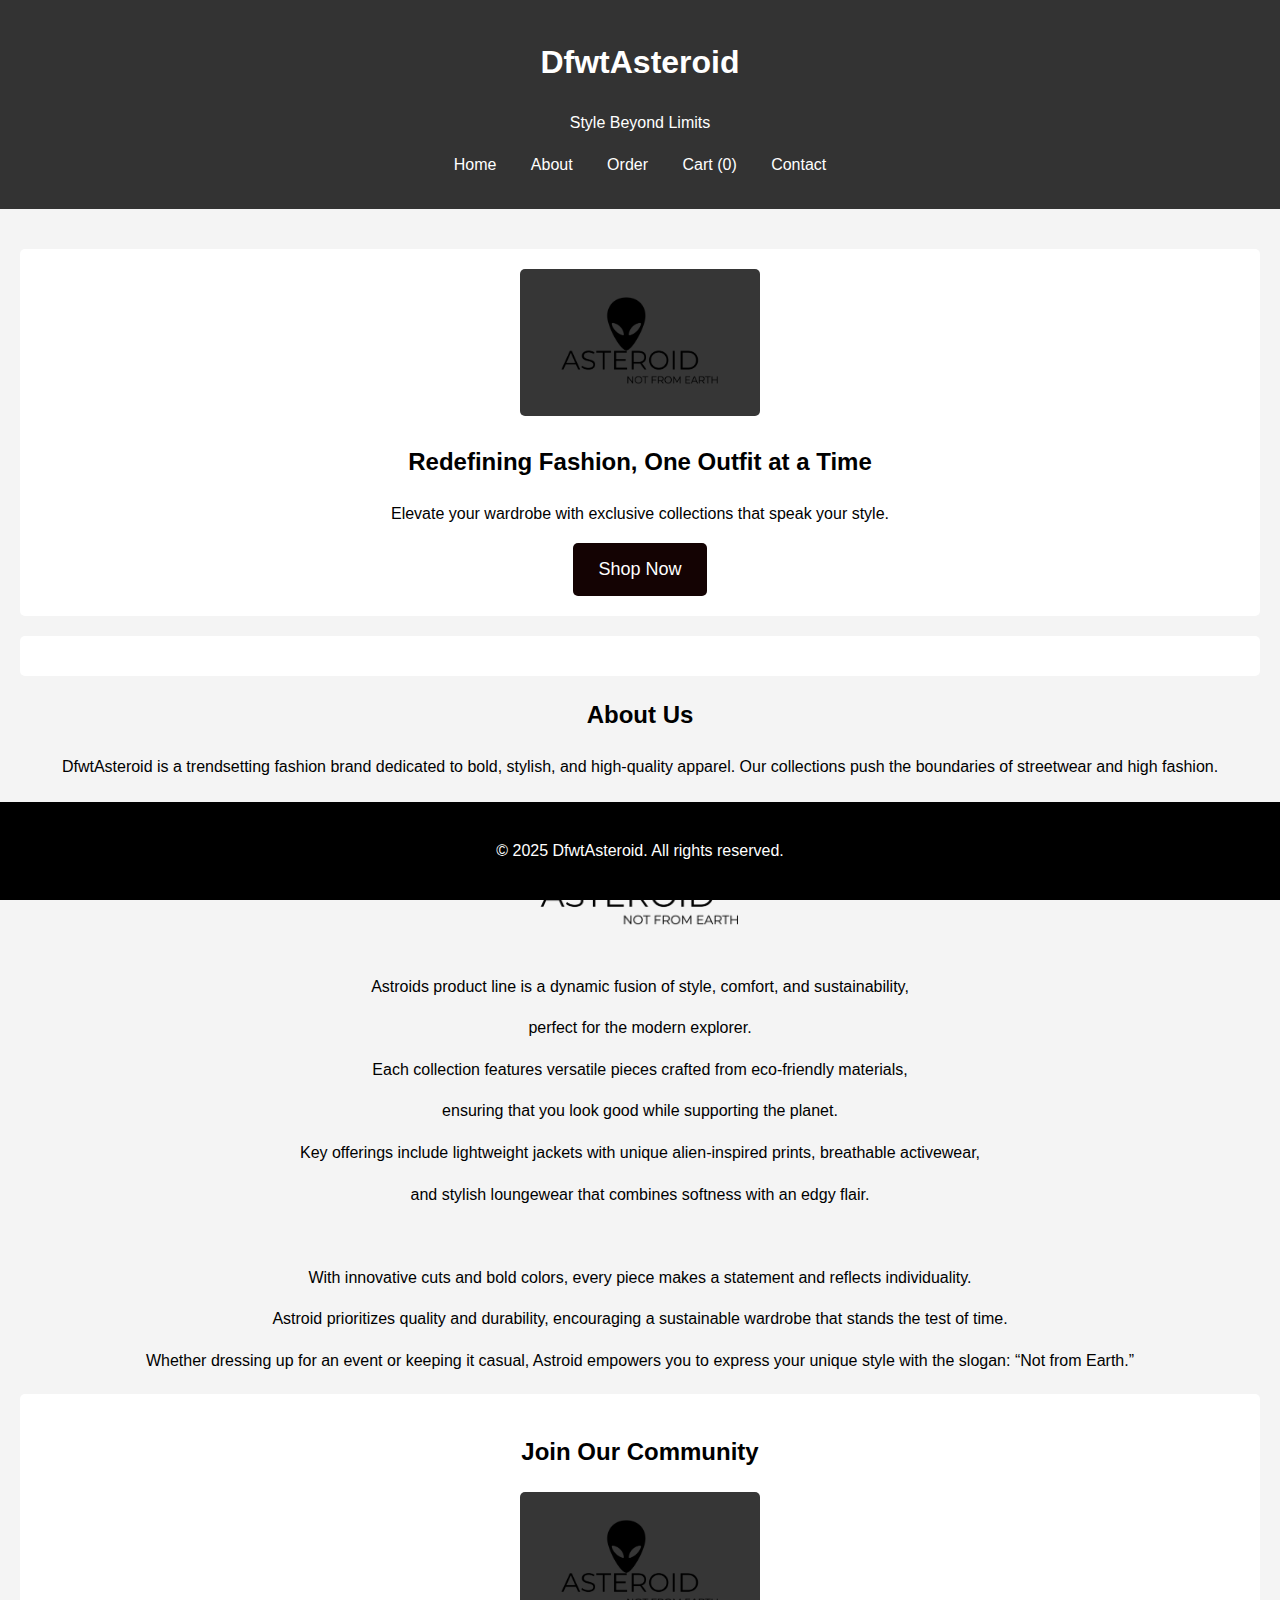
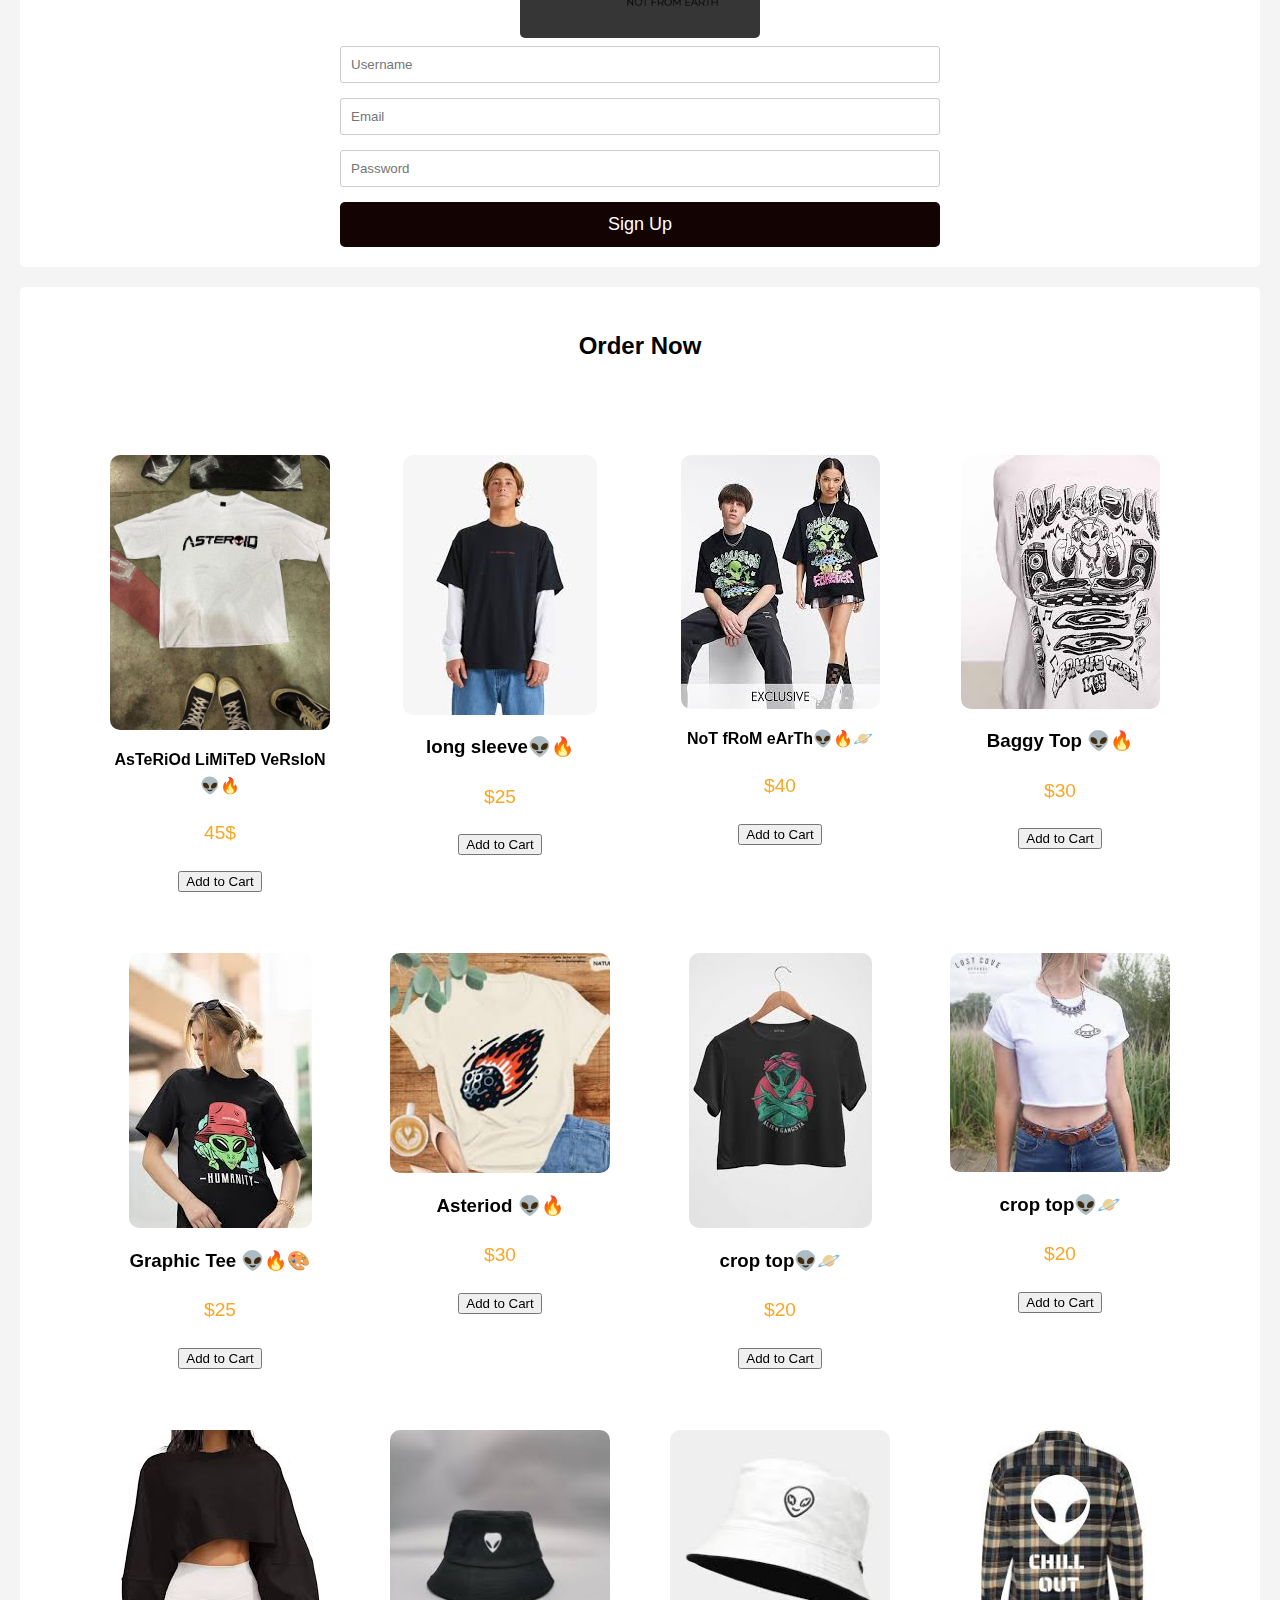
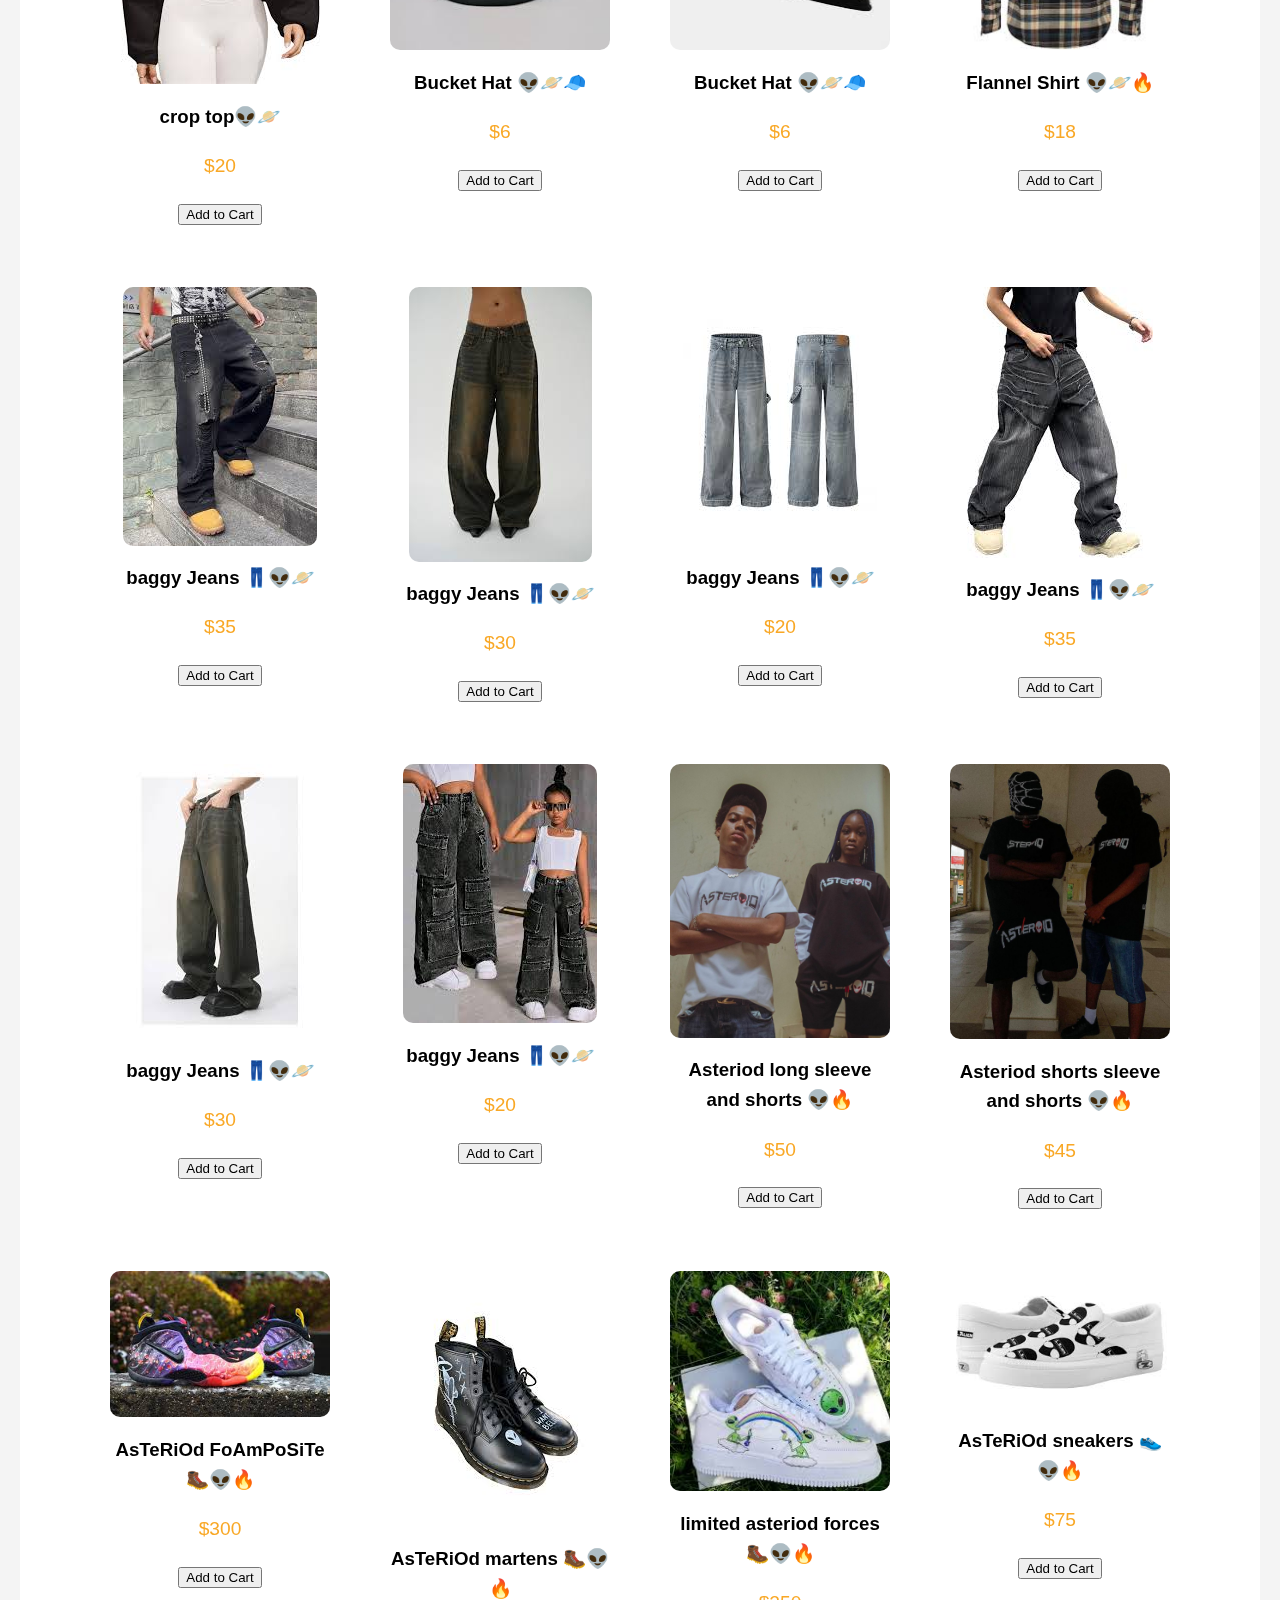
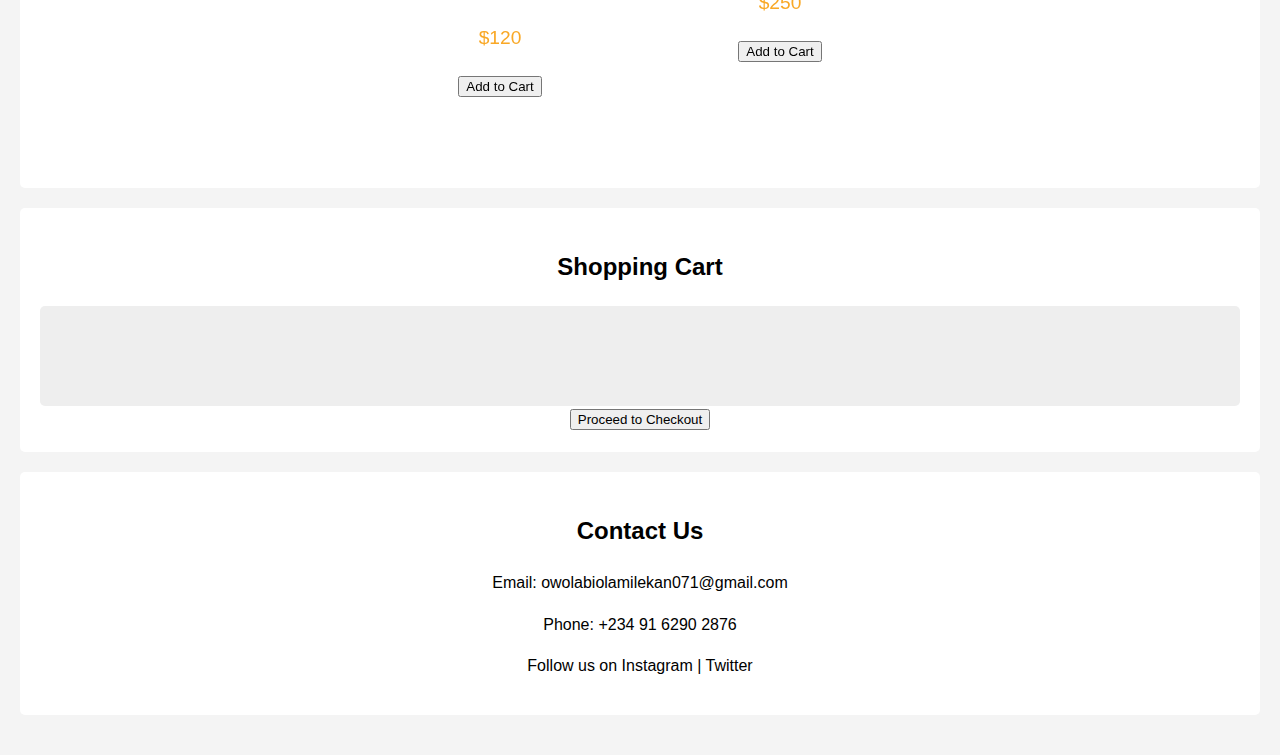
==== commit a42202d0: "i removed and added some new features" ====
--- a/index.html
+++ b/index.html
@@ -1,4 +1,3 @@
-
 <!DOCTYPE html>
 <html lang="en">
 <head>
@@ -16,9 +15,8 @@
             <ul>
                 <li><a href="#home">Home</a></li>
                 <li><a href="#about">About</a></li>
-                <li><a href="#collections">Collections</a></li>
                 <li><a href="#Order">Order</a></li>
-                <li><a href="#cart-section">Cart (<span id="cart-count">0</span>)</a></li>
+                <li><a href="#cart-section">Cart (<span id="cart-count">0</span>)   </a></li>
                 <li><a href="#contact">Contact</a></li>
             </ul>
         </nav>
--- a/dfwtAsteriod.css
+++ b/dfwtAsteriod.css
@@ -30,6 +30,108 @@
 section {
     margin-bottom: 20px;
 }
+
+#home a {
+    display: inline-block;
+    padding: 12px 25px;
+    background: #140303;
+    color: #fff;
+    font-size: 18px;
+    border-radius: 5px;
+    text-decoration: none;
+    transition: transform 0.3s ease-in-out;
+}
+
+#home a:hover {
+    transform: scale(1.1);
+    background: #91895d;
+}
+#home img {
+    display: inline-block;
+    padding: 12px 25px;
+    background: #363636;
+    color: #F0EAD6; 
+    font-size: 18px;
+    border-radius: 5px;
+    text-decoration: none;
+    transition: transform 0.3s ease-in-out;
+}
+
+#home img:hover {
+    transform: scale(1.1);
+    background: #e9e9e8;
+}
+
+
+#signup button {
+    display: inline-block;
+    padding: 12px 25px;
+    background: #140303;
+    color: #fff;
+    font-size: 18px;
+    border-radius: 5px;
+    text-decoration: none;
+    transition: transform 0.3s ease-in-out;
+}
+
+#signup button:hover {
+    transform: scale(1.1);
+    background: #df960f;
+}
+#signup img {
+    display: inline-block;
+    padding: 12px 25px;
+    background: #363636;
+    color: #F0EAD6; 
+    font-size: 18px;
+    border-radius: 5px;
+    text-decoration: none;
+    transition: transform 0.3s ease-in-out;
+}
+
+#signup img:hover {
+    transform: scale(1.1);
+    background: #e9e9e8;
+}
+
+.product-grid {
+    display: grid;
+    grid-template-columns: repeat(auto-fit, minmax(250px, 1fr));
+    gap: 20px;
+    padding: 50px;
+}
+
+.product {
+    background: rgba(255, 255, 255, 0.1);
+    backdrop-filter: blur(5px);
+    padding: 20px;
+    border-radius: 10px;
+    text-align: center;
+    transition: transform 0.3s;
+}
+
+.product img {
+    max-width: 100%;
+    border-radius: 10px;
+}
+.product img:hover {
+    transform: scale(1.05);
+}
+
+.product h3, .product h4 {
+    margin: 10px 0;
+    font-weight: 600;
+}
+
+.product p {
+    font-size: 1.2rem;
+    color: #f9a826;
+}
+
+.product:hover {
+    transform: scale(1.05);
+    box-shadow: 0 4px 10px rgba(249, 168, 38, 0.4);
+}
 footer {
     background: #151414;
     color: white;
@@ -129,7 +231,7 @@
 } */
 
 
-.btn {
+ .btn {
     display: inline-block;
     padding: 10px 20px;
     background-color: #444;
@@ -142,29 +244,6 @@
 .btn:hover {
     background-color: #666;
 }
-
-
-.product-grid {
-    display: grid;
-    grid-template-columns: repeat(auto-fit, minmax(200px, 1fr));
-    gap: 20px;
-    padding: 20px;
-    text-align: center;
-}
-
-.product {
-    background: white;
-    padding: 15px;
-    border-radius: 5px;
-    box-shadow: 2px 2px 10px rgba(0,0,0,0.1);
-}
-
-.product img {
-    max-width: 100%;
-    border-radius: 5px;
-}
-
-
 #cart {
     padding: 20px;
     background: white;
@@ -179,5 +258,3 @@
     background: #eee;
     border-radius: 5px;
 }
-
-
